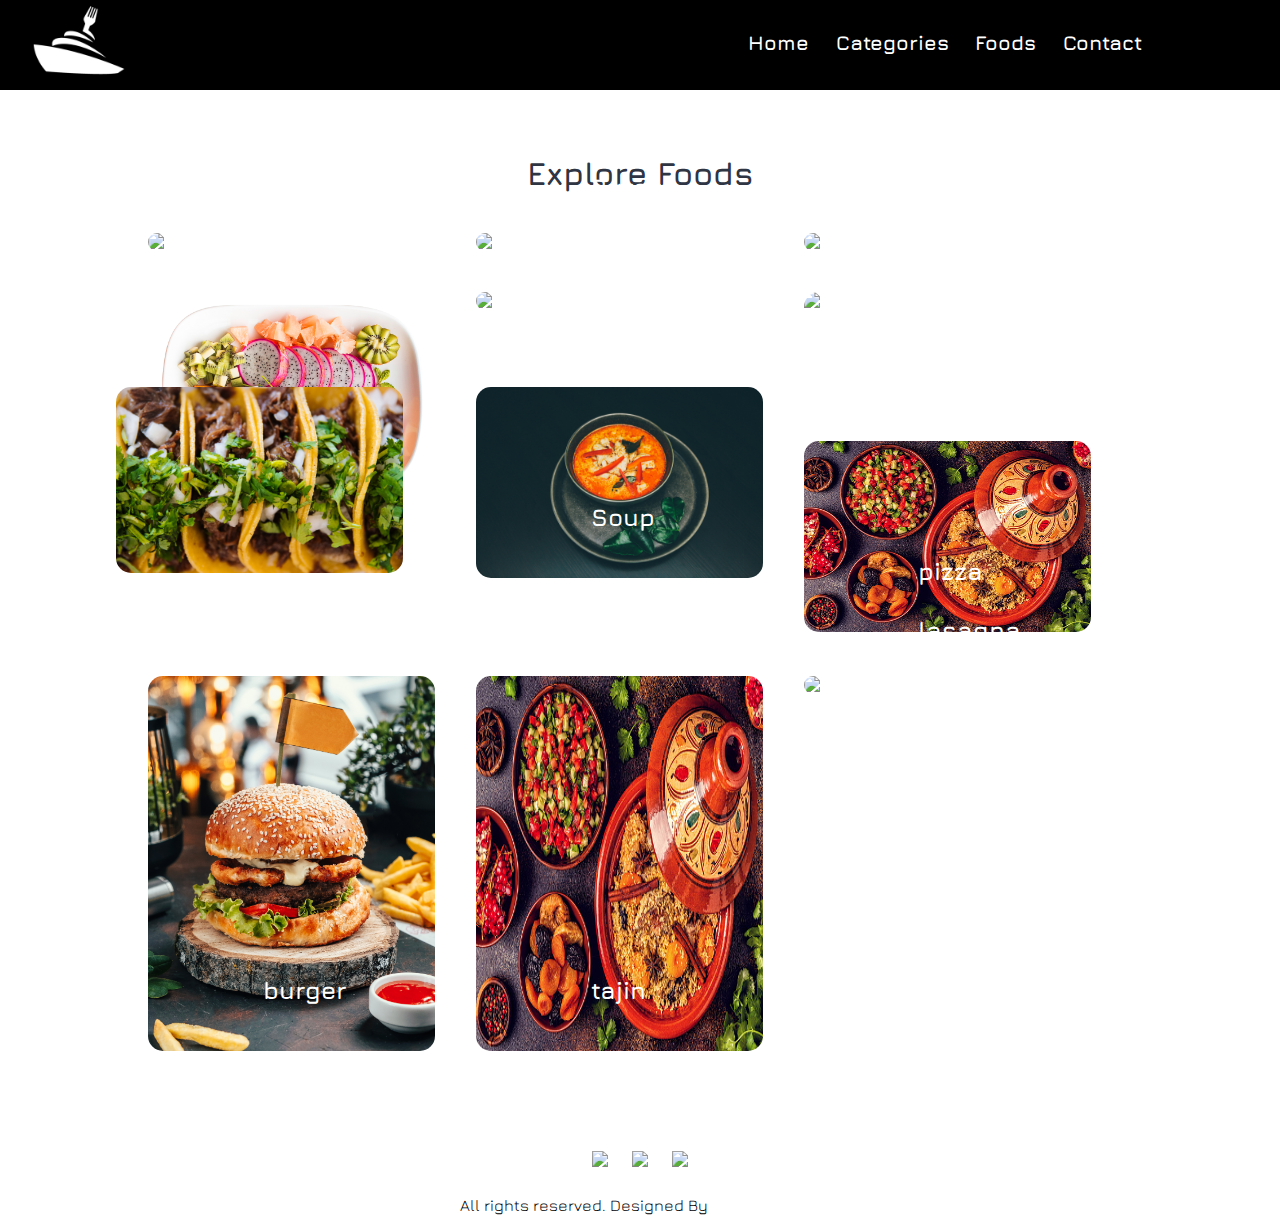
==== categories.html @ d4e51577 "Add files via upload" ====
<!DOCTYPE html>
<html lang="en">

<head>
    <meta charset="UTF-8">
    <link rel="icon" type="image/png" href="icon-1.png" />
    <!-- Important to make website responsive -->
    <meta name="viewport" content="width=device-width, initial-scale=1.0">
    <title>Titanic Food</title>
    <!-- font-family: 'Jura', sans-serif; -->
    <link rel="preconnect" href="https://fonts.gstatic.com">
    <link href="https://fonts.googleapis.com/css2?family=Jura&display=swap" rel="stylesheet">
    <!-- Link our CSS file -->
    <link rel="stylesheet" href="style.css">
</head>

<body>

    <section class="navbar">
        <div class="container">
            <div class="logo">
                <a href="webrestaurant.html" title="Logo">
                    <img src="logo-1.png" alt="Restaurant Logo" class="img-responsive">
                </a>
            </div>

            <div class="menu text-right">
                <ul>
                    <li>
                        <a href="webrestaurant.html">Home</a>
                    </li>
                    <li>
                        <a href="categories.html">Categories</a>
                    </li>
                    <li>
                        <a href="foods.html">Foods</a>
                    </li>
                    <li>
                        <a href="Contact.html">Contact</a>
                    </li>
                </ul>
            </div>

            <div class="clearfix"></div>
        </div>
    </section>





    <section class="categories">
        <div class="container">
            <h2 class="text-center">Explore Foods</h2>

            <a href="#">
                <div class="box-3 float-container">
                    <img src="images/pizza.jpg" alt="Pizza" class="img-responsive img-curve">

                    <h3 class="float-text text-white">Pizza</h3>
                </div>
            </a>

            <a href="#">
                <div class="box-3 float-container">
                    <img src="images/burger.jpg" alt="Burger" class="img-responsive img-curve">

                    <h3 class="float-text text-white">Burger</h3>
                </div>
            </a>

            <a href="#">
                <div class="box-3 float-container">
                    <img src="images/momo.jpg" alt="Momo" class="img-responsive img-curve">

                    <h3 class="float-text text-white">Momo</h3>
                </div>
            </a>

            <a href="#">
                <div class="box-3 float-container">
                    <img src="salade.png" alt="salade" class="img-responsive img-curve">

                    <h3 class="float-text text-white">Salade</h3>
                </div>
            </a>

            <a href="#">
                <div class="box-3 float-container">
                    <img src="meat-sandwith-served-with-french-fries.jpg" alt="sandwich" class="img-responsive img-curve">

                    <h3 class="float-text text-white">Sandwich</h3>
                </div>
            </a>

            <a href="#">
                <div class="box-3 float-container">
                    <img src="top-view-kebab-mix-with-bulgur-onion-pita-bread-with-vegetables-stand.jpg" alt="top-view-kebab-mix-with-bulgur-onion-pita-bread-with-vegetables-stand" class="img-responsive img-curve">

                    <h3 class="float-text text-white">Kebab</h3>
                </div>
            </a>
            <a href="#">
                <div class="box-3 float-container">
                    <img src="karvounis.jpg" alt="karvounis" class="img-responsive img-curve">

                    <h3 class="float-text text-white">Soup</h3>
                </div>
            </a>

            <a href="#">
                <div class="box-3 float-container">
                    <img src="tacos.jpg" style="margin-left: -43em;" style="float: left;" alt="tacos" class="img-responsive img-curve">

                    <h3 class="float-text text-white">Tacos</h3>
                </div>
            </a>

            <a href="#">
                <div class="box-3 float-container">
                    <img src="tajin.jpg" style="margin-top: -45em;" alt="pizza " class="img-responsive img-curve ">

                    <h3 class="float-text text-white ">pizza</h3>
                </div>
            </a>

            <a href="# ">
                <div class="box-3 float-container ">
                    <img src="hamburger.jpg " height="375px " alt="Pizza " class="img-responsive img-curve ">

                    <h3 class="float-text text-white ">burger</h3>
                </div>
            </a>

            <a href="# ">
                <div class="box-3 float-container ">
                    <img src="tajin.jpg " height="375px " alt="Burger " class="img-responsive img-curve ">

                    <h3 class="float-text text-white ">tajin</h3>
                </div>
            </a>

            <a href="# ">
                <div class="box-3 float-container ">
                    <img src="classic-lasagna-with-bolognese-sauce.jpg " height="375px " alt="Momo " class="img-responsive img-curve ">

                    <h3 class="float-text text-white ">lasagna</h3>
                </div>
            </a>



            <div class="clearfix "></div>
        </div>
    </section>


    <section class="social ">
        <div class="container text-center ">
            <ul>
                <li>
                    <a href="# "><img src="https://img.icons8.com/fluent/50/000000/facebook-new.png " /></a>
                </li>
                <li>
                    <a href="# "><img src="https://img.icons8.com/fluent/48/000000/instagram-new.png " /></a>
                </li>
                <li>
                    <a href="# "><img src="https://img.icons8.com/fluent/48/000000/twitter.png " /></a>
                </li>
            </ul>
        </div>
    </section>



    <section class="footer ">
        <div class="container text-center ">
            <p>All rights reserved. Designed By <a href="# ">Taha Laalaoui</a></p>
        </div>
    </section>


</body>

</html>
---- style.css ----
/* 
    Author: Vijay Thapa;
    Theme: Restaurant Food Order;
    version: 1.0;
*/


/* CSS for All */

* {
    margin: 0 0;
    padding: 0 0;
    font-family: 'jura';
}

.container {
    width: 80%;
    margin: 0 auto;
    padding: 1%;
}

.img-responsive {
    width: 100%;
}

.img-curve {
    border-radius: 15px;
}

.text-right {
    text-align: right;
}

.text-center {
    text-align: center;
}

.text-left {
    text-align: left;
}

.text-white {
    color: white;
}

.clearfix {
    clear: both;
    float: none;
}

a {
    color: #ffffff;
    text-decoration: none;
}

a:hover {
    color: rgb(255, 174, 0);
}

.btn {
    padding: 1%;
    border: none;
    font-size: 1rem;
    border-radius: 5px;
}

.btn-primary {
    background-color: rgb(255, 174, 0);
    color: black;
    cursor: pointer;
}

.btn-primary:hover {
    color: black;
    background-color: rgba(255, 174, 0, 0.384);
}

h2 {
    color: #2f3542;
    font-size: 2rem;
    margin-bottom: 2%;
    font-family: 'jura';
}

h3 {
    font-size: 1.5rem;
}

.float-container {
    position: relative;
}

.float-text {
    position: absolute;
    bottom: 50px;
    left: 40%;
}

fieldset {
    border: 1px solid rgb(0, 0, 0);
    margin: 5%;
    padding: 3%;
    border-radius: 5px;
}


/* CSSS for navbar section */

.navbar {
    width: 100%;
    height: 90px;
    background: rgba(0, 0, 0);
    user-select: none;
}

.logo {
    width: 10%;
    float: left;
    margin-left: -100px;
    margin-top: -20px;
}

.menu {
    line-height: 60px;
}

.menu ul {
    list-style-type: none;
}

.menu ul li {
    display: inline;
    padding: 1%;
    font-weight: bold;
    font-size: 20px;
}


/* CSS for Food SEarch Section */

.food-search {
    background-image: url('meat-sandwith-served-with-french-fries.jpg');
    background-size: cover;
    background-repeat: no-repeat;
    background-position: center;
    padding: 7% 0;
}

.food-search input[type="search"] {
    width: 50%;
    padding: 1%;
    font-size: 1rem;
    border: none;
    border-radius: 5px;
}


/* CSS for Categories */

.categories {
    padding: 4% 0;
}

.box-3 {
    width: 28%;
    float: left;
    margin: 2%;
}


/* CSS for Food Menu */

.food-menu {
    background-color: #ececec;
    padding: 4% 0;
}

.food-menu-box {
    width: 43%;
    margin: 1%;
    padding: 2%;
    float: left;
    background-color: white;
    border-radius: 15px;
}

.food-menu-img {
    width: 20%;
    float: left;
}

.food-menu-desc {
    width: 70%;
    float: left;
    margin-left: 8%;
}

.food-price {
    font-size: 1.2rem;
    margin: 2% 0;
}

.food-detail {
    font-size: 1rem;
    color: #747d8c;
}


/* CSS for Social */

.social ul {
    list-style-type: none;
}

.social ul li {
    display: inline;
    padding: 1%;
}


/* for Order Section */

.order {
    width: 50%;
    margin: 0 auto;
}

.input-responsive {
    width: 96%;
    padding: 1%;
    margin-bottom: 3%;
    border: none;
    border-radius: 5px;
    font-size: 1rem;
}

.order-label {
    margin-bottom: 1%;
    font-weight: bold;
}


/* CSS for Mobile Size or Smaller Screen */

@media only screen and (max-width:768px) {
    .logo {
        width: 80%;
        float: none;
        margin: 1% auto;
    }
    .menu ul {
        text-align: center;
    }
    .food-search input[type="search"] {
        width: 90%;
        padding: 2%;
        margin-bottom: 3%;
    }
    .btn {
        width: 91%;
        padding: 2%;
    }
    .food-search {
        padding: 10% 0;
    }
    .categories {
        padding: 20% 0;
    }
    h2 {
        margin-bottom: 10%;
    }
    .box-3 {
        width: 100%;
        margin: 4% auto;
    }
    .food-menu {
        padding: 20% 0;
    }
    .food-menu-box {
        width: 90%;
        padding: 5%;
        margin-bottom: 5%;
    }
    .social {
        padding: 5% 0;
    }
    .order {
        width: 100%;
    }
}
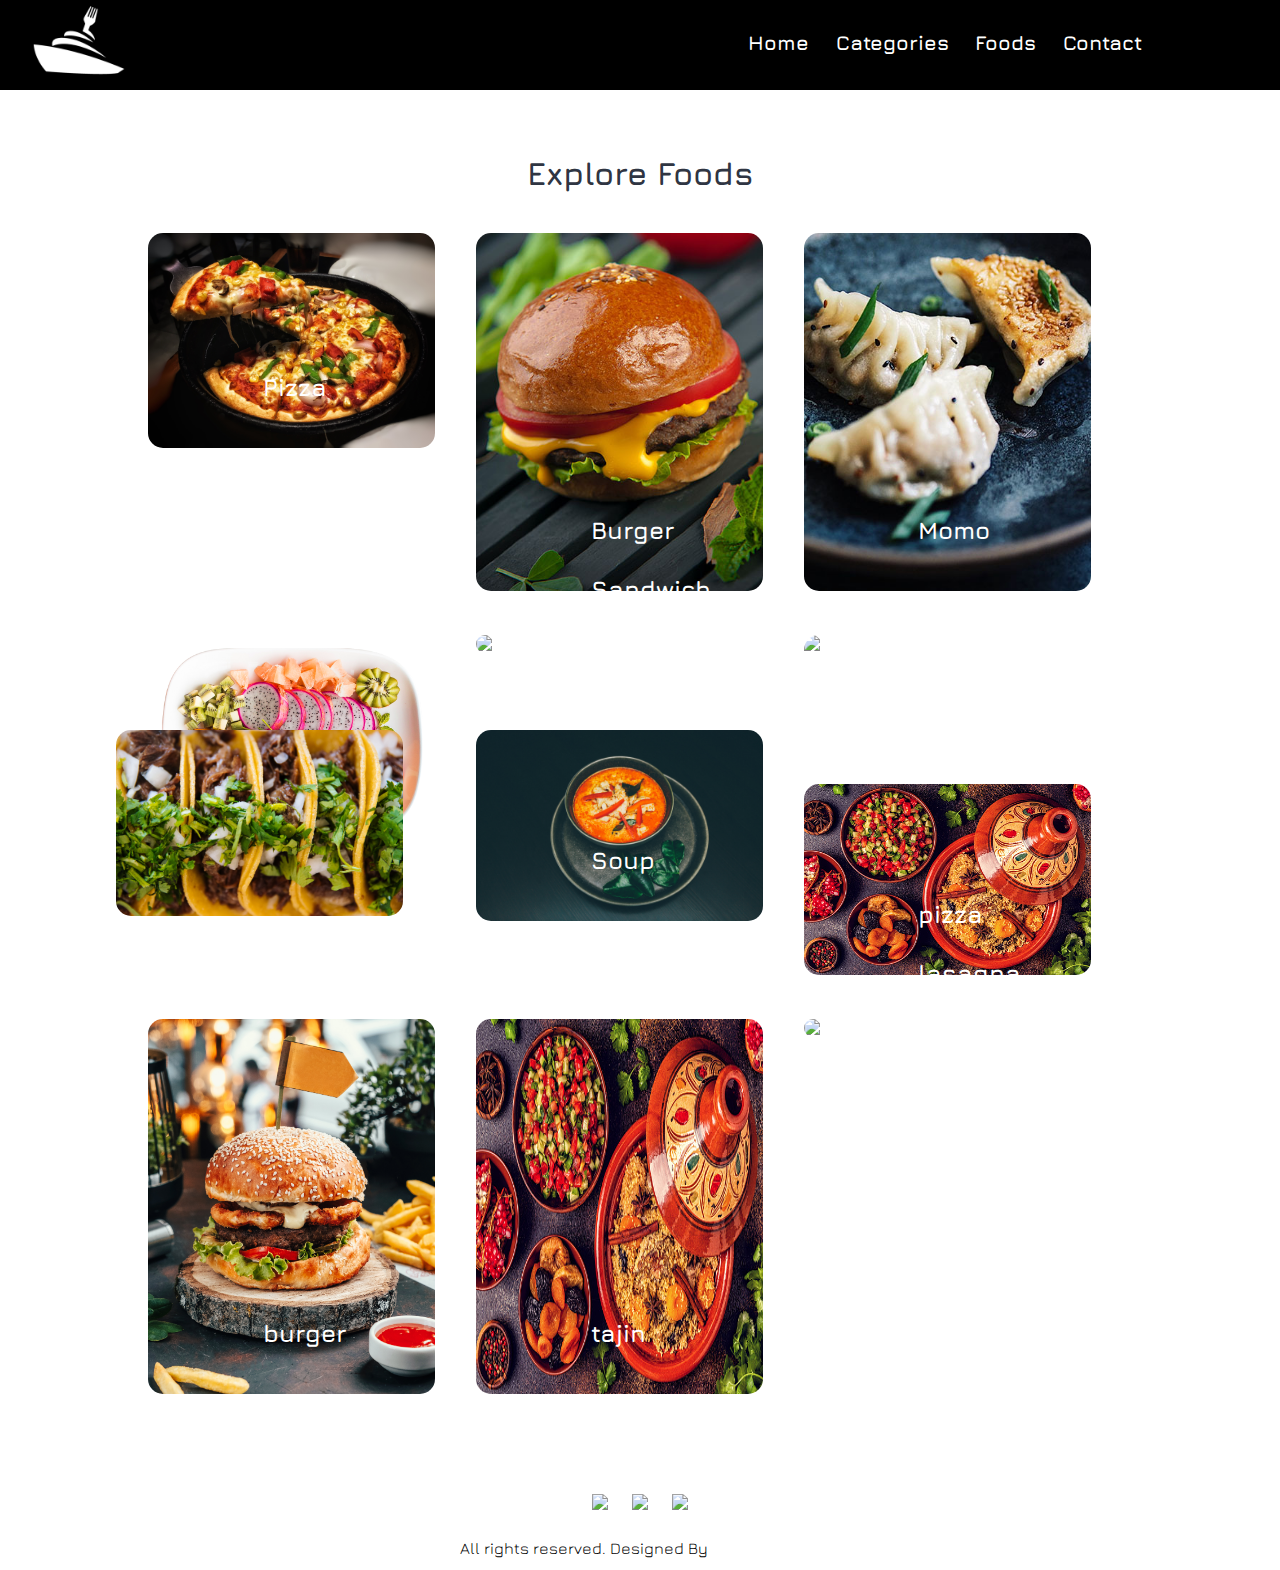
==== commit 4a64d64e: "Update categories.html" ====
--- a/categories.html
+++ b/categories.html
@@ -19,7 +19,7 @@
     <section class="navbar">
         <div class="container">
             <div class="logo">
-                <a href="webrestaurant.html" title="Logo">
+                <a href="index.html" title="Logo">
                     <img src="logo-1.png" alt="Restaurant Logo" class="img-responsive">
                 </a>
             </div>
@@ -27,7 +27,7 @@
             <div class="menu text-right">
                 <ul>
                     <li>
-                        <a href="webrestaurant.html">Home</a>
+                        <a href="index.html">Home</a>
                     </li>
                     <li>
                         <a href="categories.html">Categories</a>
@@ -55,7 +55,7 @@
 
             <a href="#">
                 <div class="box-3 float-container">
-                    <img src="images/pizza.jpg" alt="Pizza" class="img-responsive img-curve">
+                    <img src="pizza.jpg" alt="Pizza" class="img-responsive img-curve">
 
                     <h3 class="float-text text-white">Pizza</h3>
                 </div>
@@ -63,7 +63,7 @@
 
             <a href="#">
                 <div class="box-3 float-container">
-                    <img src="images/burger.jpg" alt="Burger" class="img-responsive img-curve">
+                    <img src="burger.jpg" alt="Burger" class="img-responsive img-curve">
 
                     <h3 class="float-text text-white">Burger</h3>
                 </div>
@@ -71,7 +71,7 @@
 
             <a href="#">
                 <div class="box-3 float-container">
-                    <img src="images/momo.jpg" alt="Momo" class="img-responsive img-curve">
+                    <img src="momo.jpg" alt="Momo" class="img-responsive img-curve">
 
                     <h3 class="float-text text-white">Momo</h3>
                 </div>
@@ -182,4 +182,4 @@
 
 </body>
 
-</html>+</html>
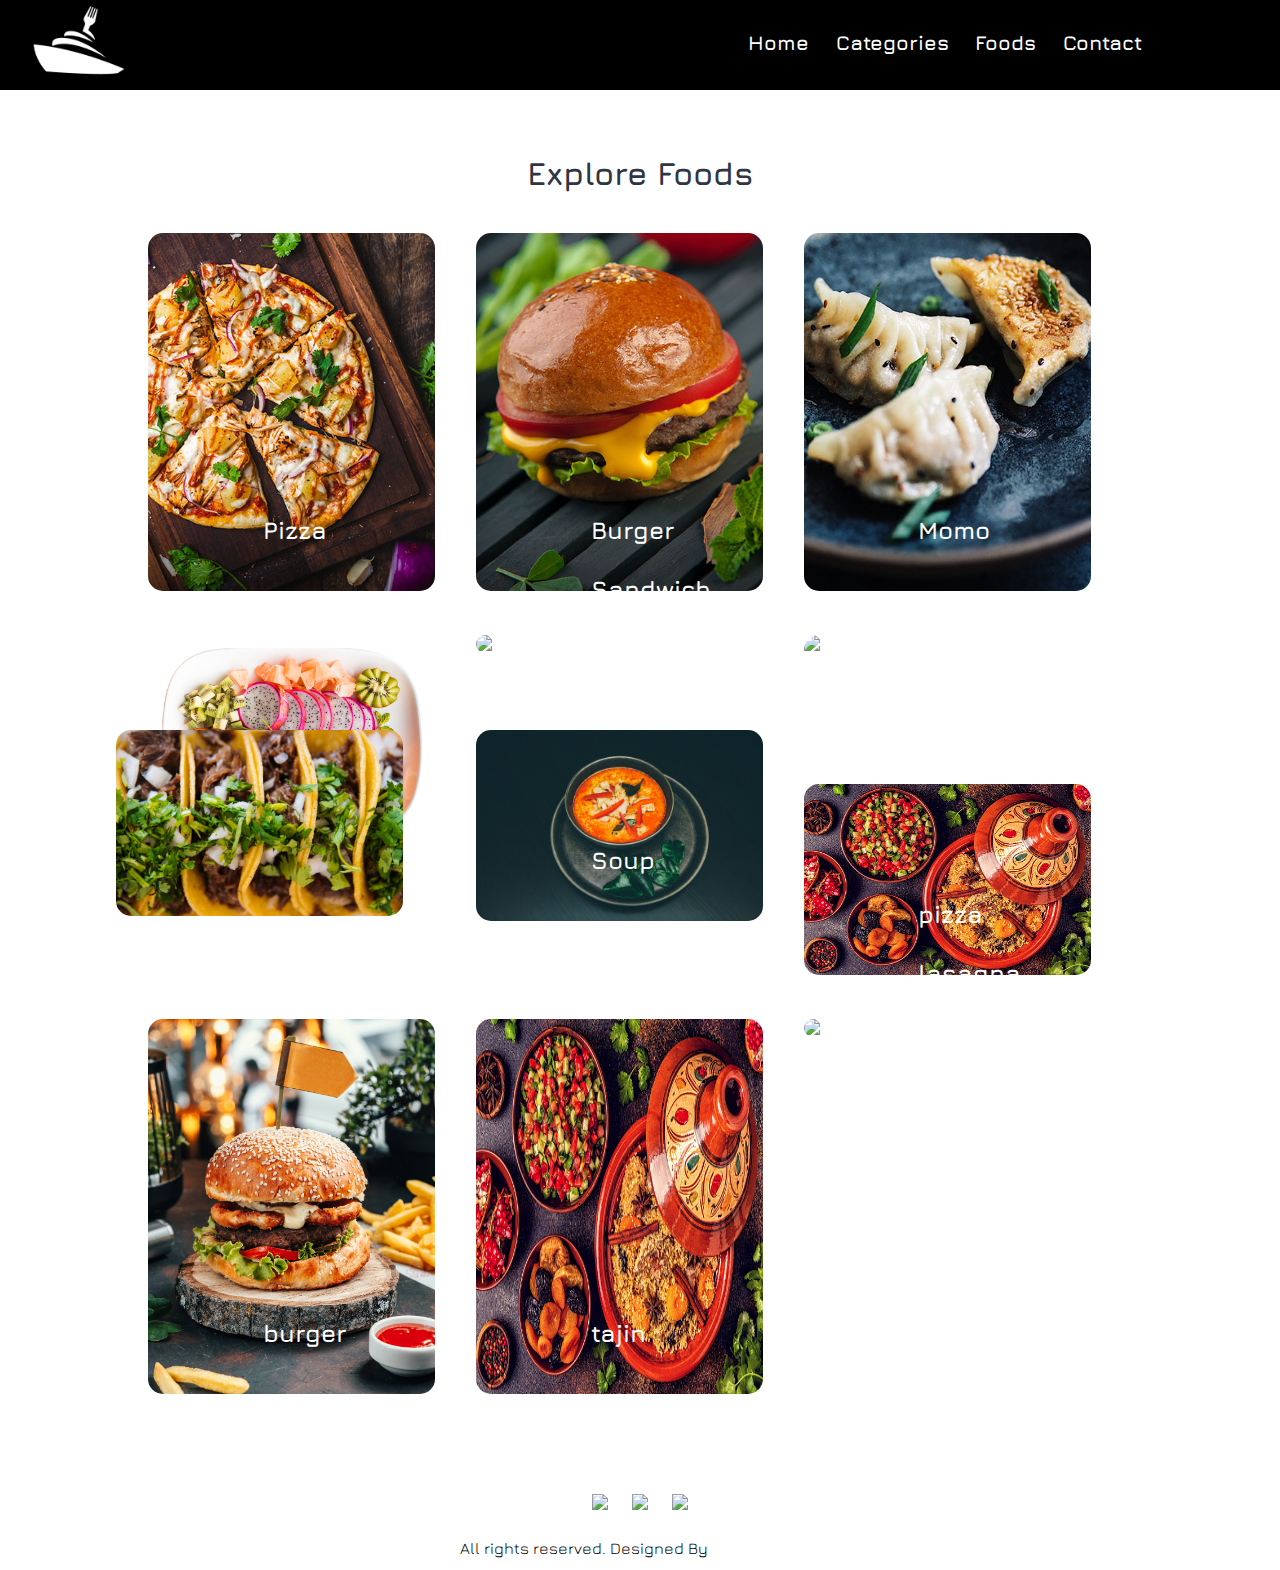
==== commit 8723fcd7: "Update categories.html" ====
--- a/categories.html
+++ b/categories.html
@@ -55,7 +55,7 @@
 
             <a href="#">
                 <div class="box-3 float-container">
-                    <img src="pizza.jpg" alt="Pizza" class="img-responsive img-curve">
+                    <img src="pizza1.jpg" alt="Pizza" class="img-responsive img-curve">
 
                     <h3 class="float-text text-white">Pizza</h3>
                 </div>
